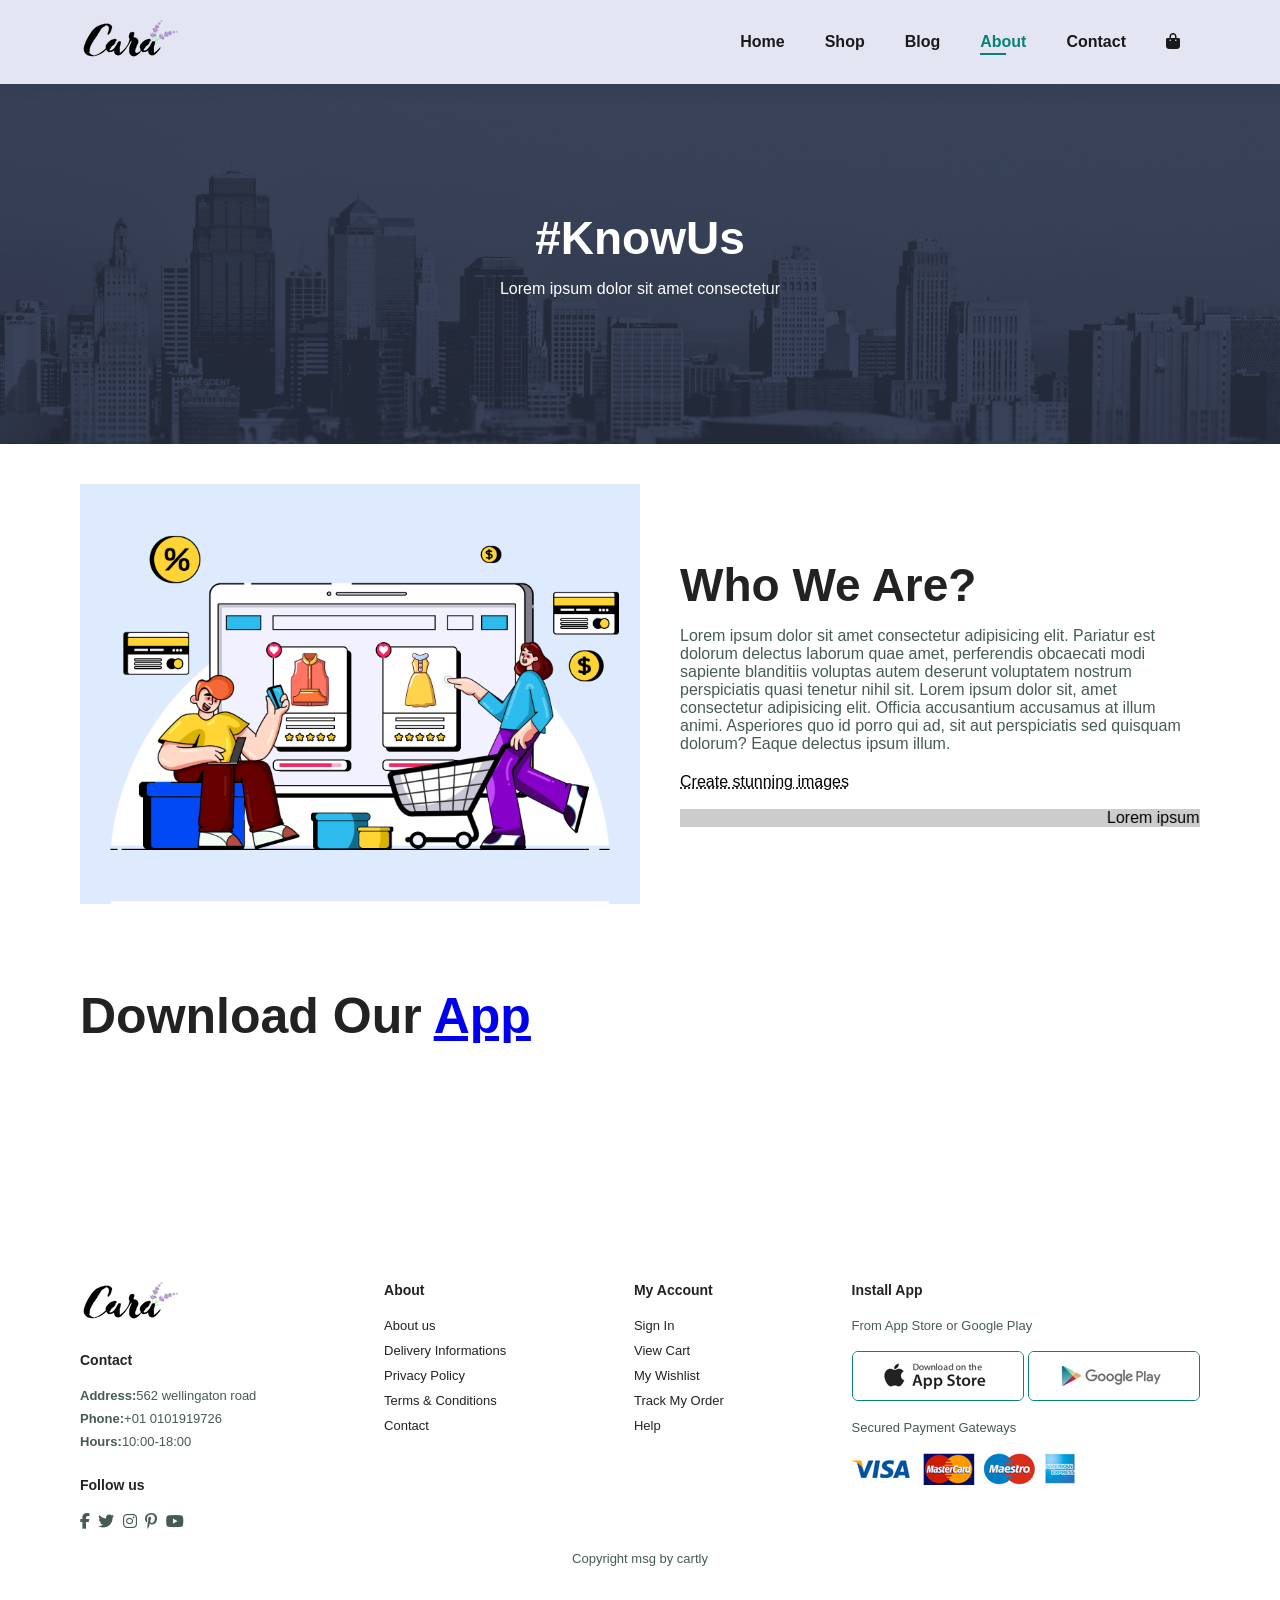
==== about.html @ cce4c206 "added about page first card and aligned it" ====
<!DOCTYPE html>
<html lang="en">
<head>
  <meta charset="UTF-8">
  <meta name="viewport" content="width=device-width, initial-scale=1.0">
  <title>Document</title>

<link rel="stylesheet" href="https://cdnjs.cloudflare.com/ajax/libs/font-awesome/6.5.2/css/all.min.css">

  <link rel="stylesheet" href="style.css">
  
</head>

<body>
  
 
  <section id="header">
    <a href="#"><img src="img/logo.png" class="logo"></a>

    <div>
      <ul id="navbar">
          <li><a href="index.html">Home</a></li>
          <li><a href="shop.html">Shop</a></li>
          <li><a href="blog.html">Blog</a></li>
          <li><a class="active" href="about.html">About</a></li>
          <li><a href="contact.html">Contact</a></li>
          <li id="lg-bag"><a href="cart.html"><i class="fa-solid fa-bag-shopping"></i></i></a></li>  
          <a href="#"><i id="close" class="fa fa-times"></i></i></a>
      </ul>
    </div>
    <div id="mobile">
     
      <a href="cart.html"><i class="fa-solid fa-bag-shopping"></i></i></a>
       <i id="bar" class="fas fa-outdent"></i>
    </div>
  </section>


  <section id="page-header" class="about-header">
    <h2>#KnowUs</h2>
    <p>Lorem ipsum dolor sit amet consectetur</p>
  </section>

  <section id="about-head" class="section-p1">
    <img src="img/about/a6.jpg">
    <div>
      <h2>Who We Are?</h2>
      <p>Lorem ipsum dolor sit amet consectetur adipisicing elit. Pariatur est dolorum delectus laborum quae amet, perferendis obcaecati modi sapiente blanditiis voluptas autem deserunt voluptatem nostrum perspiciatis quasi tenetur nihil sit. Lorem ipsum dolor sit, amet consectetur adipisicing elit. Officia accusantium accusamus at illum animi. Asperiores quo id porro qui ad, sit aut perspiciatis sed quisquam dolorum? Eaque delectus ipsum illum.</p>
      <abbr title="">Create stunning images</abbr>

      <br><br>
      <marquee bgcolor="#ccc" loop="-1" scrollamount="5" width="100%">Lorem ipsum dolor sit amet consectetur adipisicing elit.</marquee>
    </div>
  </section>

  <section id="about-app" class="section-p1">
    <h1>Download Our <a href="#">App</a></h1>
    <div class="video">
      <video src="img/about/1.mp4"></video>
    </div>
  </section>


  <footer class="section-p1">
    <div class="col">
      <img class="logo" src="img/logo.png" alt="">
      <h4>Contact</h4>
      <p><strong>Address:</strong>562 wellingaton road</p>
      <p><strong>Phone:</strong>+01  0101919726</p>
      <p><strong>Hours:</strong>10:00-18:00</p>
      <div class="follow">
        <h4>Follow us</h4>
        <div class="icon">
          <i class="fab fa-facebook-f"></i>
          <i class="fab fa-twitter"></i>
          <i class="fab fa-instagram"></i>
          <i class="fab fa-pinterest-p"></i>
          <i class="fab fa-youtube"></i>
        </div>
      </div>
    </div>

    <div class="col">
      <h4>About</h4>
      <a href="#">About us</a>
      <a href="#">Delivery Informations</a>
      <a href="#">Privacy Policy</a>
      <a href="#">Terms & Conditions</a>
      <a href="#">Contact</a>
    </div>

    <div class="col">
      <h4>My Account</h4>
      <a href="#">Sign In</a>
      <a href="#">View Cart</a>
      <a href="#">My Wishlist</a>
      <a href="#">Track My Order</a>
      <a href="#">Help</a>
    </div>

    <div class="col install">
      <h4>Install App</h4>
      <p>From App Store or Google Play</p>
      <div class="row">
        <img src="img/pay/app.jpg" alt="">
         <img src="img/pay/play.jpg" alt="">
      </div>
      <p>Secured Payment Gateways</p>
      <img src="img/pay/pay.png" alt="" >
    </div>

    <div class="copyright">
      <p>Copyright msg by cartly</p>
    </div>

  </footer>


  <script src="script.js"></script>

</body>

</html>
---- style.css ----
* {
  margin: 0;
  padding: 0;
  box-sizing: border-box;
  font-family: 'Spartan',sans-serif;
}

h1{
  font-size: 50px;
  line-height: 64px;
  color: #222;
}

h2{
  font-size: 46px;
  line-height: 54px;
  color: #222;
}

h4{
  font-size: 20px;
  color: #222;
}

h6{
  font-weight: 700;
  font-size: 12px;
}

p{
  font-size: 16px;
  color: #465b52;
  margin: 15px 0 20px 0;
}

.section-p1{
  padding: 40px 80px;
}

.section-m1{
  margin: 40px 0;
}

button.normal{
  font-size:14px ;
  font-weight: 600;
  padding:15px 30px ;
  color: #000;
  background-color: #fff;
  border-radius: 4px;
  cursor: pointer;
  border: none;
  outline: none;
  transition: 0.3s;
}

button.white{
  font-size:13px ;
  font-weight: 600;
  padding:11px 18px ;
  color: #fff;
  background-color: transparent;
  cursor: pointer;
  border: 1px solid #fff;
  outline: none;
  transition: 0.3s;
}

body{
  width: 100%;
}

/* header start */
#header{
  display: flex;
  align-items: center;
  justify-content: space-between;
  padding: 20px 80px;
  background: #E3E6F2;
  box-shadow: 0 5px 15px rgba(0, 0, 0,0.06);
  z-index: 999;
  position: sticky;
  top: 0;
  left: 0;
}

#navbar{
  display: flex;
  align-items: center;
  justify-content: center;
}

#navbar li{
  list-style: none;
  padding: 0 20px;
  position: relative;
}

#navbar li a{
  text-decoration: none;
  font-size: 16px;
  font-weight: 600;
  color: #1a1a1a;
  transition: 0.3s ease;
}

#navbar li a:hover,
#navbar li a.active {
  color: #088178;
}

#navbar li a.active::after,
#navbar li a:hover::after{
  content: "";
  width: 30%;
  height: 2px;
  background:#088178; 
  position: absolute;
  bottom: -4px;
  left: 20px;
} 

#mobile{
  display: none;
  align-items: center;
}

#close{
  display: none;
}

/*Home page*/

#hero{
  background-repeat: no-repeat;
  background-image: url(img/hero4.png);
  height: 90vh;
  width: 100%;
  background-position: top 25% right 0;
  background-size: cover;
  padding: 0 80px;
  display: flex;
  flex-direction: column;
  align-items: flex-start;
  justify-content: center;
}

#hero h4{
  padding-bottom: 15px;
}

#hero h1{
  color: #088178;
}

#hero button{
  background-image: url("img/button.png");
  background-color: transparent;
  color: #088178;
  border: 0;
  padding: 14px 80px 14px 65px;
  background-repeat: no-repeat;
  cursor: pointer;
  font-weight: 700;
  font-size:15px ;
}

#feature{
  display: flex;
  align-items: center;
  justify-content: space-between;
  flex-wrap: wrap;
}
.fe-box img{
  width: 150px;
}
#feature .fe-box{
  width: 180px;
  text-align: center;
  padding: 25px 15px;
  box-shadow: 20px 20px 34px rgba(0, 0, 0, 0.03);
  border:1px solid #cce7d0;
  border-radius: 4px;
  margin: 15px 0;
  transition: 0.3s;
}

#feature .fe-box:hover{
    box-shadow: 10px 10px 54px rgba(70, 62, 221, 0.1);
}  

#feature .fe-box img{
  width: 100%;
  margin-bottom: 10px;
}

#feature .fe-box h6{
  display: inline-block;
  padding: 9px 8px 6px 8px;
  line-height: 1;
  border-radius: 4px;
  color: #088178; 
  background-color: #fddde4;
}

#feature .fe-box:nth-child(2) h6{
  background-color: #cdebbc;
}

#feature .fe-box:nth-child(3) h6{
  background-color: #d1e8f2;
}

#feature .fe-box:nth-child(4) h6{
  background-color: #cdd4f8;
}

#feature .fe-box:nth-child(5) h6{
  background-color: #f6dbf6;
}

#feature .fe-box:nth-child(6) h6{
  background-color: #fff2e5;
}

#product1{
  text-align: center;
}

#product1 .pro-container{
  display: flex;
  justify-content: space-between;
  padding: 20px;
  flex-wrap: wrap;
}

#product1 .pro{
  width: 23%;
  min-width: 250px;
  padding: 10px 12px;
  border: 1px solid #cce7d0;
  border-radius: 25px;
  cursor: pointer;
  box-shadow: 20px 20px 30px rgba(0, 0, 0, 0.02);
  margin: 15px 0;
  transition: 0.2s ease;
  position: relative;
}

#product1 .pro:hover{
    box-shadow: 20px 20px 30px rgba(0, 0, 0, 0.06);
}

#product1 .pro img{
  width: 100%;
  border-radius: 20px;
}

#product1 .pro .des{
  text-align: start;
  padding:10px 0;
}

#product1 .pro .des span{
  color:#606063 ;
  font-size: 12px;
}

#product1 .pro .des h5{
  padding-top: 7px;
  color: #1a1a1a;
  font-size: 14px;
}

#product1 .pro .des i{
  font-size:12px ;
  color: rgb(243, 181, 25);
} 

#product1 .pro .des h4{
  padding-top: 7px;
  font-size: 15px;
  font-weight: 700;
  color: #088178;
}


#product1 .pro {
  position: relative;
}

#product1 .pro a.cart {
  width: 40px;
  height: 40px;
  line-height: 40px;
  text-align: center;
  border-radius: 50%;
  background-color: #e8f6ea;
  color: #088178;
  border: 1px solid #cce7d0;
  position: absolute;
  bottom: 20px;
  right: 10px;
  display: flex;
  align-items: center;
  justify-content: center;
  text-decoration: none;
}

#product1 .pro a.cart i {
  font-size: 16px;
  color: #088178;
}

#banner{
  display: flex;
  flex-direction: column;
  justify-content: center;
  align-items: center;
  text-align: center;
  background-image: url(img/banner/b2.jpg);
  width: 100%;
  height: 40vh;
  background-size: cover;
  background-position: center; 
}

#banner h4{
  color: #fff;
  font-size: 16px;
}

#banner h2{
  color: #fff;
  font-size: 30px;
  padding: 10px 0;
}

#banner h2 span{
  color: #ef3636;
}

#banner button:hover{
  background: #088178;
  color: #fff;
}

#sm-banner{
  display: flex;
  justify-content: space-between;
  flex-wrap: wrap;
}

#sm-banner .banner-box{
  display: flex;
  flex-direction: column;
  justify-content: center;
  align-items: flex-start;
  background-image: url(img/banner/b17.jpg);
  min-width:580px ;
  height: 50vh;
  background-size: cover;
  background-position: center;
  padding: 30px;
}

#sm-banner .banner-box2{
    background-image: url(img/banner/b10.jpg);
}

#sm-banner h4{
  color: #fff;
  font-size: 20px;
  font-weight: 300;
}

#sm-banner h2{
  color: #fff;
  font-size: 28px;
  font-weight:800;
}

#sm-banner span{
  color: #fff;
  font-size: 14px;
  font-weight: 500;
  padding-bottom: 15px;
}

#sm-banner .banner-box:hover button{
  background: #088178;
  border: 1px solid #088178;
}
#banner3{
  display: flex;
  justify-content: space-between;
  flex-wrap: wrap;
  padding: 0 80px;
}
#banner3 .banner-box{
  display: flex;
  flex-direction: column;
  justify-content: center;
  align-items: flex-start;
  background-image: url(img/banner/b7.jpg);
  min-width:30% ;
  height:30vh;
  background-size: cover;
  background-position: center;
  padding: 20px;
  margin-bottom: 20PX;
}

#banner3 .banner-box2{
    background-image: url(img/banner/b4.jpg);
}

#banner3 .banner-box3{
    background-image: url(img/banner/b18.jpg);
}

#banner3 h2{
  color: #fff;
  font-weight: 900;
  font-size: 22px;
}

#banner3 h3{
  color: #ec544e;
  font-weight: 800;
  font-size: 15px;
}

#newsletter{
  display: flex;
  justify-content: space-between;
  flex-wrap: wrap;
  align-items: center;
  background-image: url(img/banner/b14.png);
  background-repeat: no-repeat;
  background-position:20% 30% ;
  background-color: #041e42;
}

#newsletter h4{
  font-size:22px;
  font-weight: 700;
  color: #fff;
}

#newsletter p{
  font-size:14px;
  font-weight: 600;
  color: #818ea0;
}

#newsletter p span{
  color: #ffbd27;
}

#newsletter .form{
  display: flex;
  width: 40%;
}

#newsletter input{
  height: 3.125rem;
  padding: 0 1.25rem;
  font-size: 14px;
  width: 100%;
  border: 1px solid transparent;
  border-radius: 4px;
  outline: none;
  border-top-right-radius: 0;
  border-bottom-right-radius: 0;
}

#newsletter button{
  background-color: #088178;
  color: #fff;
  white-space: nowrap;
  border-top-left-radius: 0;
  border-bottom-left-radius: 0;
}

footer{
  display: flex;
  flex-wrap: wrap;
  justify-content: space-between;
}

footer .col{
  display: flex;
  flex-direction: column;
  align-items: flex-start;
  margin-bottom: 20px;
}


footer .logo{
  margin-bottom: 30px;
}

footer h4{
  font-size: 14px;
  padding-bottom: 20px;
}

footer p{
  font-size: 13px;
  margin: 0 0 8px 0;
}

footer a{
  font-size: 13px;
  text-decoration: none;
  color: #222;
  margin-bottom:10px;
}

footer .follow{
  margin-top: 20px;
}

footer .follow i{
  color: #465b52;
  padding-right: 4px;
  cursor: pointer;
}

footer .install .row img{
  border: 1px solid #088178;
  border-radius: 6px;
}

footer .install img{
  margin: 10px 0 15px 0;
}

footer .follow i:hover,
footer a:hover{
  color: #088178;
}

footer .copyright{
  width: 100%;
  text-align: center;
}


/*shop page*/

#page-header{
  background-image: url(img/banner/b1.jpg);
  width: 100%;
  height: 40vh;
  background-size: cover;
  display: flex;
  justify-content: center;
  text-align: center;
  flex-direction: column;
  padding: 14px;
}

#page-header h2,
#page-header p{
  color: #fff;
}


#pagination{
  text-align: center;
}

#pagination a{
  text-decoration: none;
  background-color: #088178;
  padding: 15px 20px;
  border-radius: 4px;
  color:#fff;
  font-weight: 600;
}

#pagination a i{
  font-size: 16px;
  font-weight: 600;
}


/*single product page*/

#prodetails{
  display: flex;
  margin-top: 20px;
}

#prodetails .single-pro-image{
  width: 40%;
  margin-right: 40px;
}


.small-img-group{
  display: flex;
  justify-content: space-between;
}

.small-img-col{
  flex-basis: 24%;
  cursor: pointer;
}

#prodetails .single-pro-details{
  width: 50%;
  padding-top: 30px;
}

#prodetails .single-pro-details h4{
  padding: 40px 0 20px 0;
}


#prodetails .single-pro-details h2{
  font-size: 26px;
}

#prodetails .single-pro-details select{
  display: block;
  padding: 5px 10px;
  margin-bottom: 10px;
}

#prodetails .single-pro-details input{
  width: 50px;
  height: 47px;
  padding-left: 10px;
  font-size: 16px;
  margin-right: 10px;
}

#prodetails .single-pro-details input:focus{
  outline: none;
}

#prodetails .single-pro-details button{
  background: #088178;
  color: #fff;
}

#prodetails .single-pro-details span{
  line-height: 25px;
}



/* blog page*/

#page-header.blog-header{
  background-image: url(img/banner/b19.jpg);
}

#blog{
  padding: 150px 150px 0 150px;
}

#blog .blog-box{
  display: flex;
  align-items: center;
  width: 100%;
  position: relative;
  padding-bottom: 90px;
}

#blog .blog-img{
  width: 50%;
  margin-right: 40px;
}

#blog img{
  width: 100%;
  height: 300px;
  object-fit: cover;
}

#blog .blog-details{
  width: 50%;
}

#blog .blog-details a{
  text-decoration: none;
  font-size: 11px;
  color: #000;
  font-weight: 700;
  position: relative;
  transition: 0.3s;
}

#blog .blog-details a::after{
  content: "";
  width: 50px;
  height: 1px;
  background-color: #000;
  position: absolute;
  top: 4px;
  right: -60px;
}

#blog .blog-details a:hover{
  color: #088178;
}

#blog .blog-details a:hover::after{
  background-color: #088178;
}

#blog .blog-box h1{
  position:absolute;
  top: -40px;
  left: 0;
  font-size: 70px;
  font-weight: 700;
  color: #c9cbce;
  z-index: -9;
}



/*about page*/

#page-header.about-header{
  background-image: url(img/about/banner.png);
}


#about-head{
  display: flex;
  align-items: center;
}
#about-head img{
  width: 50%;
  height: auto;
}

#about-head div{
  padding-left: 40px;
}












/*media*/

@media (max-width:799px) {

  .section-p1{
    padding: 40px 40px;
  }
  #navbar{
    display: flex;
    flex-direction: column;
    align-items: flex-start;
    justify-content: flex-start;
    position: fixed;
    top: 0;
    right: -300px;
    height: 100vh;
    width: 300px;
    background-color: #E3E6F2;
    box-shadow: 0 40px 60px rgba(0, 0, 0, 0.1);
    padding: 80px 0 0 10px;
    transition: 0.3s;
  }

  #navbar.active{
    right: 0px;
  }

  #navbar li{
    margin-bottom: 25px;
  }

  #mobile{
  display: flex;
  align-items: center;
}

#mobile i{
  color: #1a1a1a;
  font-size: 24px;
  padding-left: 20px;
}

#close{
  display: initial;
  position: absolute;
  top:30px;
  left: 30px;
  color: #222;
  font-size: 24px;
}

#lg-bag{
  display: none;
}

#hero {
    height: 70vh;
    background-position: top 30% right 30%;
    padding: 0 80px;
}

#feature {
    justify-content: center;
}

#feature .fe-box {
    margin: 15px 15px;
}

  #product1 .pro-container {
    justify-content: center;
  }

  #product1 .pro {
    margin: 15px;
}

  #banner {
    height: 20vh;
}

#sm-banner .banner-box {
    min-width: 100%;
    height: 30vh;
}

#banner3{
  padding: 0 40px;
}

#banner3 .banner-box {
    width: 28%;
}

#newsletter .form {
    width: 70%;
}
}


@media(max-width:477px) {
  .section-p1{
    padding: 20px;
  }
  #header{
    padding: 10px 30px;
  }
  h1{
    font-size: 38px;
  }

  #hero{
    padding: 0 20px;
    background-position: 55%;
  }
  #feature .fe-box {
    width: 155px;
    margin:0 0 15px 0;
}

  #feature{
    justify-content: space-between;
  }
    #product1 .pro {
   width: 100%;
}
  #banner {
    height: 40vh;
}

#sm-banner .banner-box {
    height: 40vh;
}
#sm-banner .banner-box2 {
    margin-top: 20px;
}
#banner3 {
    padding: 0 20px;
}
#banner3 .banner-box{
  width: 100%;
}

#newsletter .form{
  width: 100%;
}

#newsletter{
  padding: 40px 20px
}

footer .copyright{
  text-align: start;
}

/*single page*/

#prodetails {
    display: flex;
    flex-direction: column;
}

#prodetails .single-pro-image {
    width: 100%;
    margin-right: 0px;
}

#prodetails .single-pro-details {
    width: 100%;
}
 
   /*blog page*/

   #blog{
    padding: 100px 20px 0 20px;
   }

   #blog .blog-box{
    display: flex;
    flex-direction: column;
    align-items: flex-start;
   }

   #blog .blog-img{
    width: 100%;
    margin-right: 0;
    margin-bottom: 30px;
   }

   #blog .blog-details{
    width: 100%;
   }

}
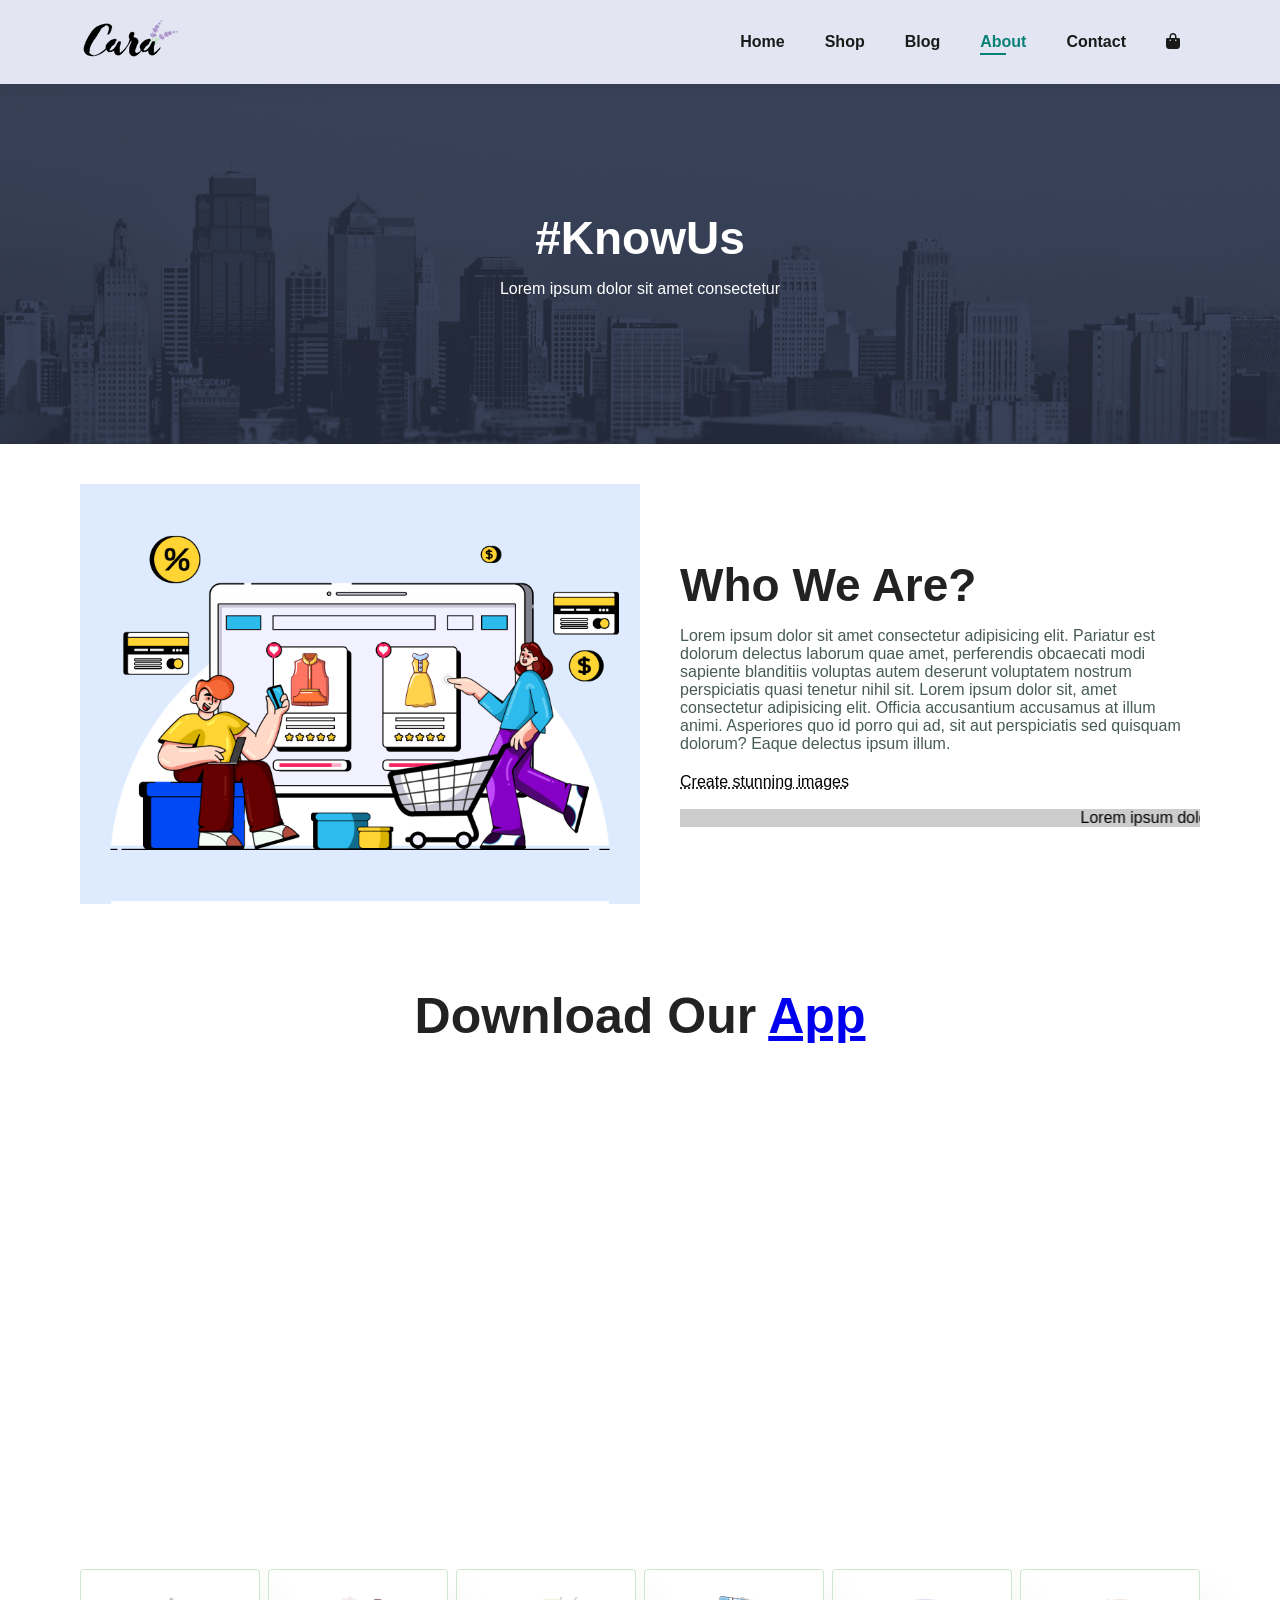
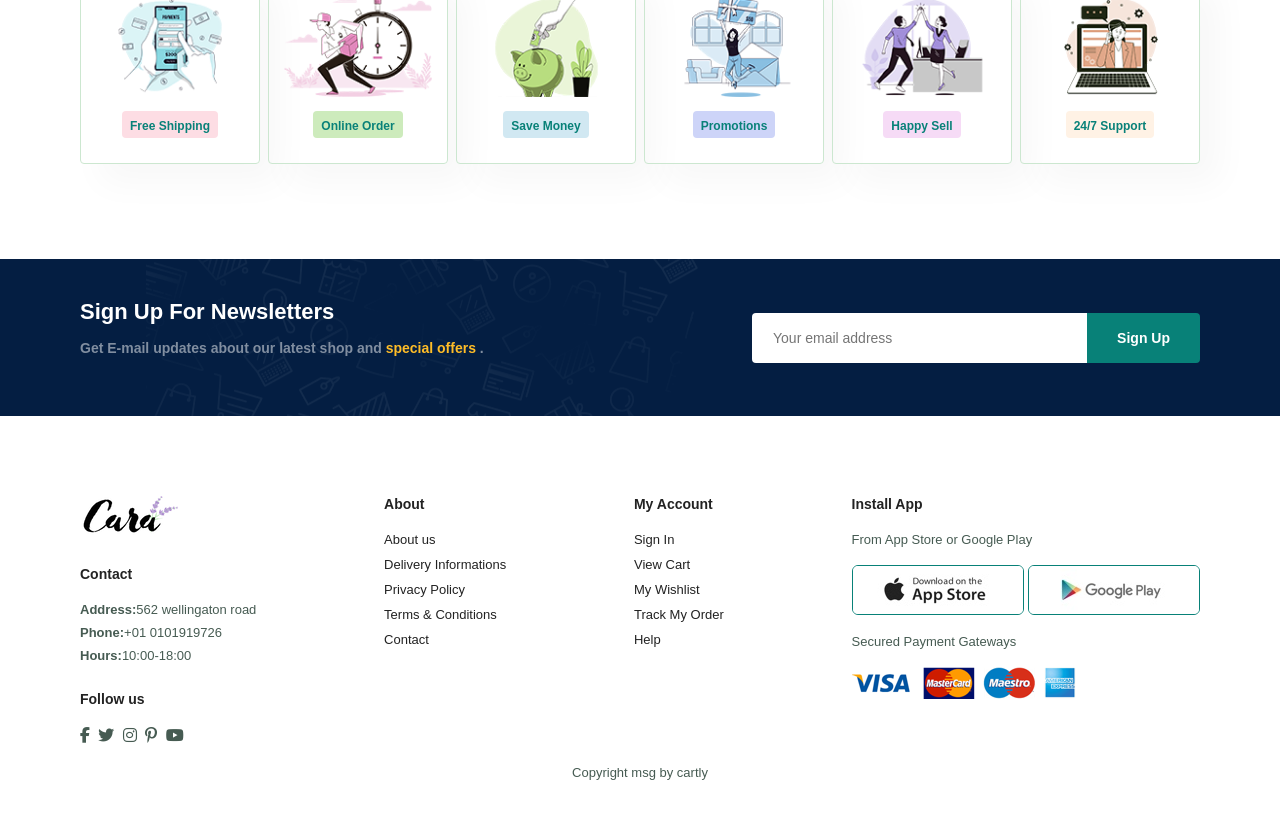
==== commit e0a553c9: "added two sections from index file and styled for smaller screens" ====
--- a/about.html
+++ b/about.html
@@ -56,9 +56,55 @@
   <section id="about-app" class="section-p1">
     <h1>Download Our <a href="#">App</a></h1>
     <div class="video">
-      <video src="img/about/1.mp4"></video>
+      <video autoplay muted loop src="img/about/1.mp4"></video>
     </div>
   </section>
+
+  
+  <section id="feature" class="section-p1">
+    <div class="fe-box">
+      <img src="img/features/f1.png" alt="">
+      <h6>Free Shipping</h6>
+    </div> 
+
+    <div class="fe-box">
+      <img src="img/features/f2.png" alt="">
+      <h6>Online Order</h6>
+    </div>
+
+    <div class="fe-box">
+      <img src="img/features/f3.png" alt="">
+      <h6>Save Money</h6>
+    </div>
+
+    <div class="fe-box">
+      <img src="img/features/f4.png" alt="">
+      <h6>Promotions</h6>
+    </div>
+
+    <div class="fe-box">
+      <img src="img/features/f5.png" alt="">
+      <h6>Happy Sell</h6>
+    </div>
+
+    <div class="fe-box">
+      <img src="img/features/f6.png" alt="">
+      <h6>24/7 Support</h6>
+    </div>
+  </section>
+
+
+    <section id="newsletter" class="section-p1 section-m1">
+    <div class="newstext">
+      <h4>Sign Up For Newsletters</h4>
+      <p>Get E-mail updates about our latest shop and <span>special offers</span> .</p>
+    </div>
+    <div class="form">
+      <input type="text" placeholder="Your email address">
+      <button class="normal">Sign Up</button>
+    </div>
+  </section>
+
 
 
   <footer class="section-p1">
--- a/style.css
+++ b/style.css
@@ -745,8 +745,21 @@
   padding-left: 40px;
 }
 
-
-
+#about-app{
+  text-align: center;
+}
+
+#about-app .video{
+  width: 70%;
+  height: 100%;
+  margin: 30px auto 0 auto;
+}
+
+#about-app .video video{
+  width: 100%;
+  height: 100%;
+  border-radius: 20px;
+}
 
 
 
@@ -949,4 +962,24 @@
     width: 100%;
    }
 
+   
+   /*about page*/
+
+   #about-head {
+    flex-direction: column;
+}
+
+  #about-head img {
+    width: 100%;
+    margin-bottom: 20px;
+  }
+
+  #about-head div {
+    padding-left: 0px;
+}
+
+#about-app .video {
+    width: 100%;
+}
+
 }
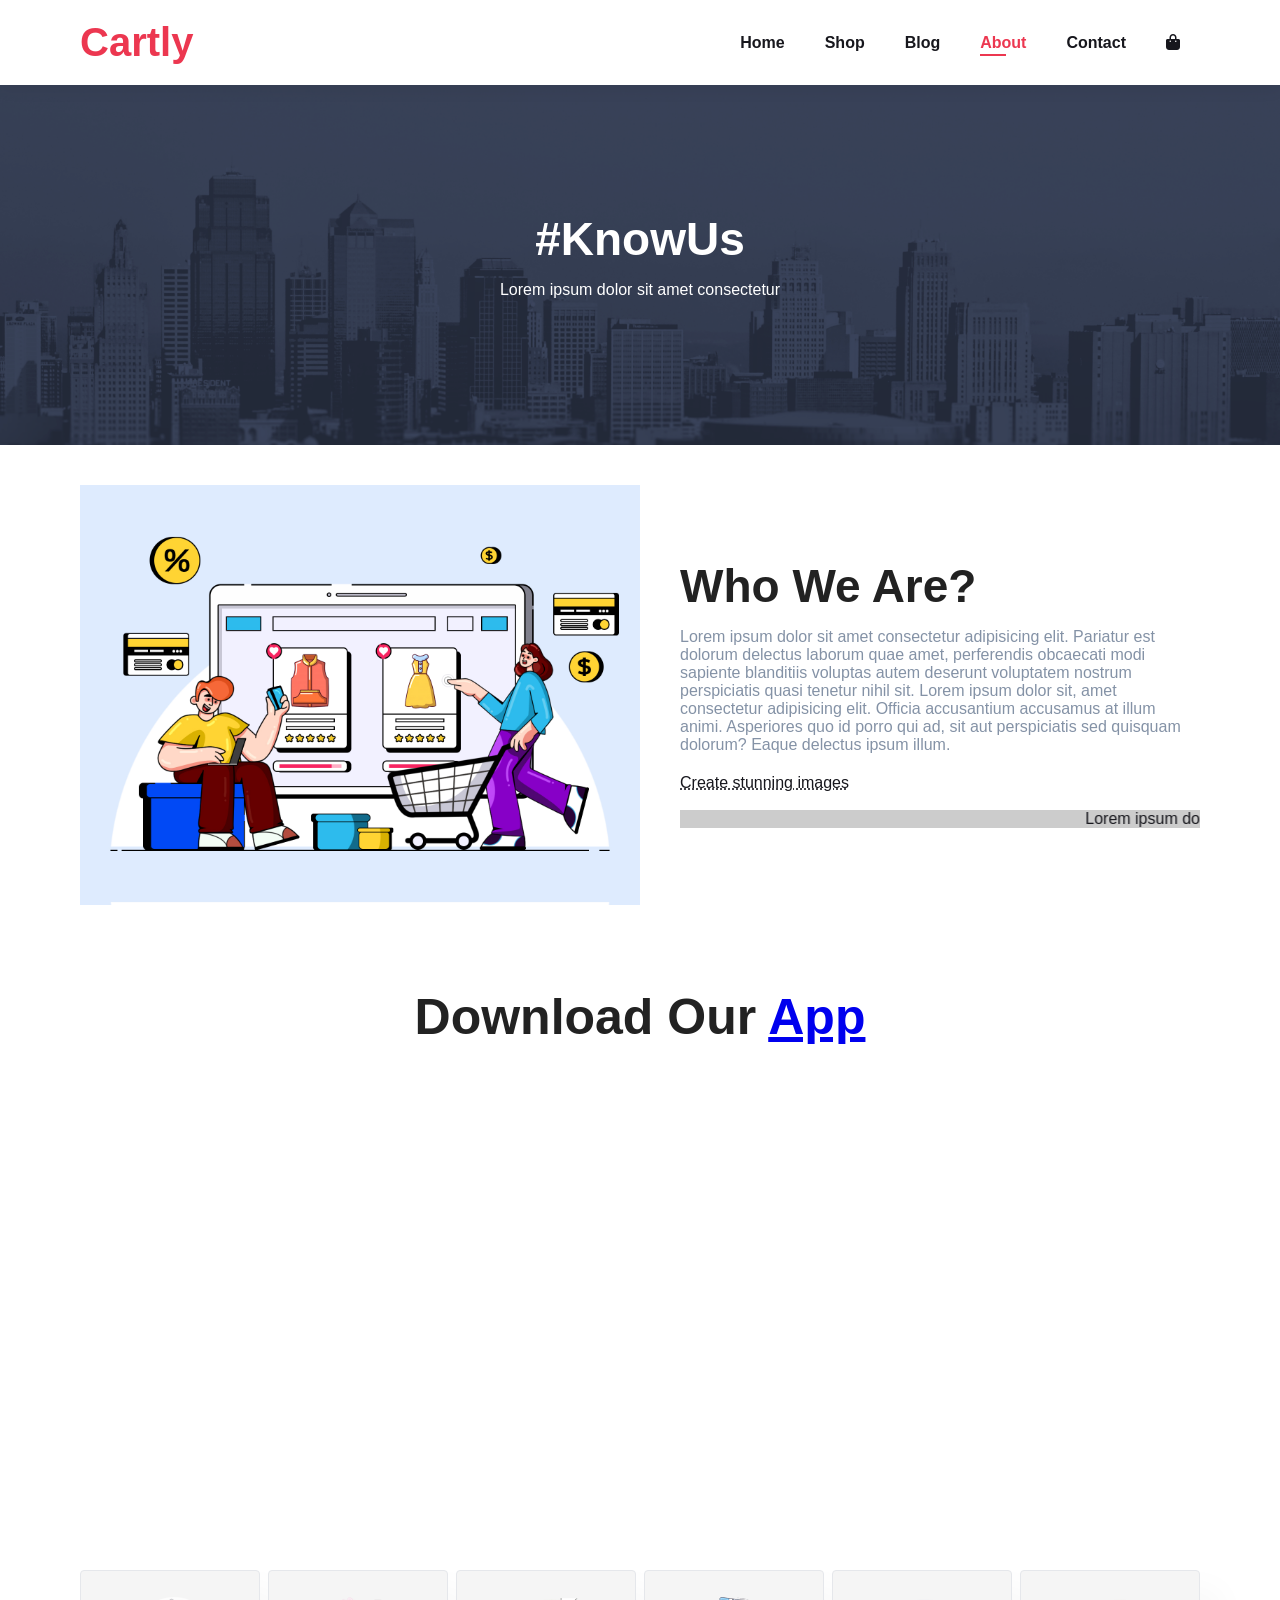
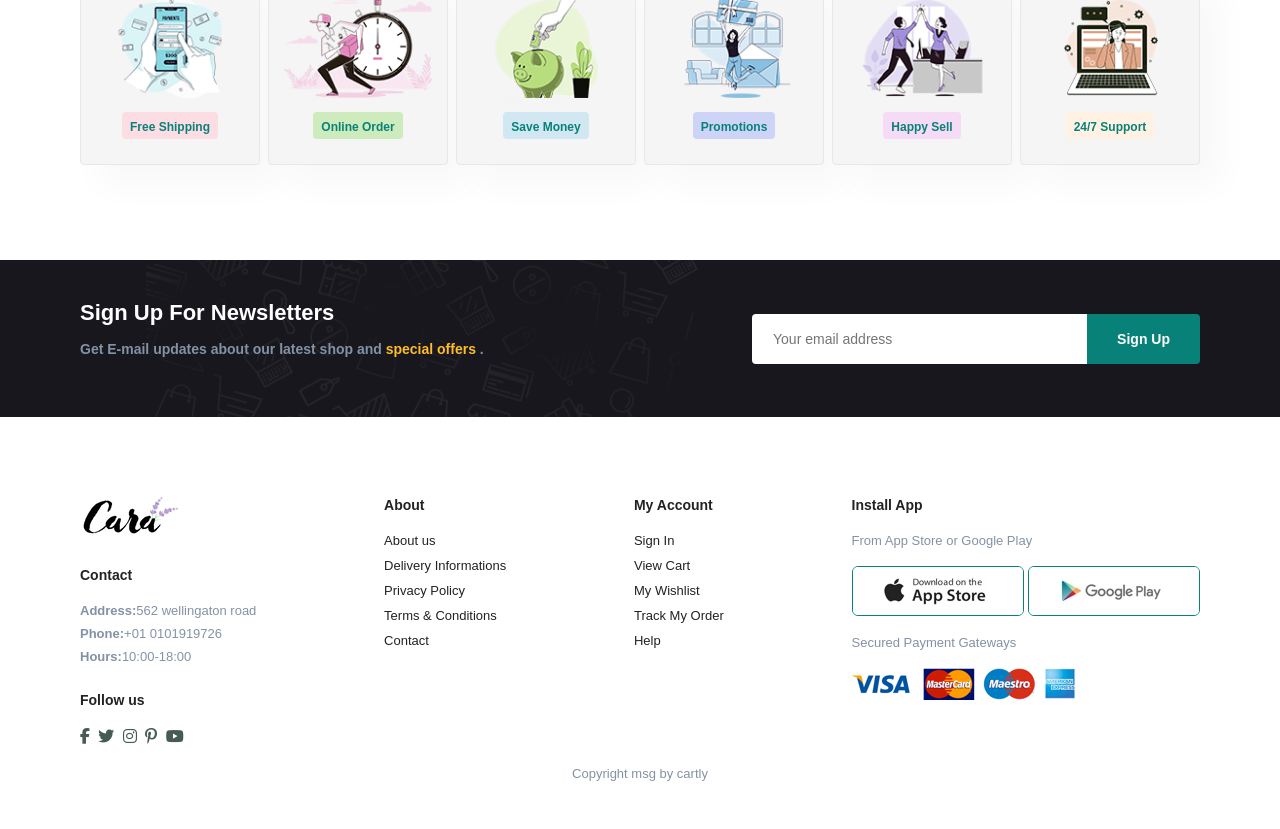
==== commit bcd3d804: "added new items to the cart and shop page" ====
--- a/about.html
+++ b/about.html
@@ -15,7 +15,7 @@
   
  
   <section id="header">
-    <a href="#"><img src="img/logo.png" class="logo"></a>
+    <a href="index.html" class="logo" >Cartly</a>
 
     <div>
       <ul id="navbar">
--- a/style.css
+++ b/style.css
@@ -1,8 +1,34 @@
+:root {
+    /* Brand colours */
+    --color-primary: #EC3750;
+    --color-secondary: #FF8C37;
+    --color-accent: #F1C40F;
+
+    /* Backgrounds */
+    --color-background: #FFFFFF;
+    --color-surface: #F5F5F5;
+
+    /* Text */
+    --color-text: #17171D;
+    --color-muted: #8492A6;
+
+    /* UI */
+    --color-border: #E5E7EB;
+    --color-button: #EC3750;
+    --color-button-hover: #D92D46;
+
+    /* Typography */
+    --font-main: 'Sora', sans-serif;
+}
+
 * {
   margin: 0;
   padding: 0;
   box-sizing: border-box;
-  font-family: 'Spartan',sans-serif;
+  font-family: var(--font-main);
+}
+h1,h2,h3,h4,h5,h6{
+  color: var(--color-text);
 }
 
 h1{
@@ -29,7 +55,7 @@
 
 p{
   font-size: 16px;
-  color: #465b52;
+  color: var(--color-muted);
   margin: 15px 0 20px 0;
 }
 
@@ -46,7 +72,7 @@
   font-weight: 600;
   padding:15px 30px ;
   color: #000;
-  background-color: #fff;
+  background-color: var(--color-button);
   border-radius: 4px;
   cursor: pointer;
   border: none;
@@ -68,6 +94,16 @@
 
 body{
   width: 100%;
+  font-family: var(--font-main);
+  background-color: var(--color-background);
+  color: var(--color-text);
+}
+
+.logo{
+  text-decoration: dotted;
+  font-size: 40px;
+  font-weight: 700;
+  color: var(--color-primary);
 }
 
 /* header start */
@@ -76,7 +112,7 @@
   align-items: center;
   justify-content: space-between;
   padding: 20px 80px;
-  background: #E3E6F2;
+  background: var(--color-background);
   box-shadow: 0 5px 15px rgba(0, 0, 0,0.06);
   z-index: 999;
   position: sticky;
@@ -100,13 +136,13 @@
   text-decoration: none;
   font-size: 16px;
   font-weight: 600;
-  color: #1a1a1a;
+  color:var(--color-text);
   transition: 0.3s ease;
 }
 
 #navbar li a:hover,
 #navbar li a.active {
-  color: #088178;
+  color: var(--color-primary);
 }
 
 #navbar li a.active::after,
@@ -114,7 +150,7 @@
   content: "";
   width: 30%;
   height: 2px;
-  background:#088178; 
+  background:var(--color-primary); 
   position: absolute;
   bottom: -4px;
   left: 20px;
@@ -143,6 +179,7 @@
   flex-direction: column;
   align-items: flex-start;
   justify-content: center;
+  color: var(--color-text);
 }
 
 #hero h4{
@@ -150,7 +187,7 @@
 }
 
 #hero h1{
-  color: #088178;
+  color: var(--color-primary);
 }
 
 #hero button{
@@ -179,13 +216,15 @@
   text-align: center;
   padding: 25px 15px;
   box-shadow: 20px 20px 34px rgba(0, 0, 0, 0.03);
-  border:1px solid #cce7d0;
+  border:1px solid var(--color-border);
   border-radius: 4px;
   margin: 15px 0;
   transition: 0.3s;
+  background-color: var(--color-surface);
 }
 
 #feature .fe-box:hover{
+  border-color: var(--color-primary);
     box-shadow: 10px 10px 54px rgba(70, 62, 221, 0.1);
 }  
 
@@ -238,21 +277,29 @@
   width: 23%;
   min-width: 250px;
   padding: 10px 12px;
-  border: 1px solid #cce7d0;
+  border: 1px solid var(--color-border);
   border-radius: 25px;
   cursor: pointer;
   box-shadow: 20px 20px 30px rgba(0, 0, 0, 0.02);
   margin: 15px 0;
   transition: 0.2s ease;
   position: relative;
+  background-color: var(--color-background);
 }
 
 #product1 .pro:hover{
+  transform: translateY(-5px);
     box-shadow: 20px 20px 30px rgba(0, 0, 0, 0.06);
 }
 
 #product1 .pro img{
   width: 100%;
+  height: 250px;
+  object-fit: contain;
+  display: block;
+  padding: 15px;
+  box-sizing: border-box;
+  background: #f5f5f5;
   border-radius: 20px;
 }
 
@@ -281,7 +328,7 @@
   padding-top: 7px;
   font-size: 15px;
   font-weight: 700;
-  color: #088178;
+  color: var(--color-primary);
 }
 
 
@@ -295,9 +342,9 @@
   line-height: 40px;
   text-align: center;
   border-radius: 50%;
-  background-color: #e8f6ea;
-  color: #088178;
-  border: 1px solid #cce7d0;
+  background-color: #f6e9e8;
+  color: var(--color-primary);
+  border: 1px solid #e7d2cc;
   position: absolute;
   bottom: 20px;
   right: 10px;
@@ -309,7 +356,7 @@
 
 #product1 .pro a.cart i {
   font-size: 16px;
-  color: #088178;
+  color: var(--color-primary);
 }
 
 #banner{
@@ -439,19 +486,19 @@
   background-image: url(img/banner/b14.png);
   background-repeat: no-repeat;
   background-position:20% 30% ;
-  background-color: #041e42;
+  background-color: var(--color-text);
 }
 
 #newsletter h4{
   font-size:22px;
   font-weight: 700;
-  color: #fff;
+  color: #ffffff;
 }
 
 #newsletter p{
   font-size:14px;
   font-weight: 600;
-  color: #818ea0;
+  color: var(--color-muted);
 }
 
 #newsletter p span{
@@ -487,6 +534,8 @@
   display: flex;
   flex-wrap: wrap;
   justify-content: space-between;
+  background-color: var(--color-background);
+  color: var(--color-text);
 }
 
 footer .col{
@@ -762,9 +811,241 @@
 }
 
 
-
-
-
+/*contact page*/
+
+#contact-details{
+  display: flex;
+  align-items: center;
+  justify-content: center;
+}
+
+#contact-details .details{
+  width: 40%;
+}
+
+#contact-details .details span,
+#form-details form span{
+  font-size: 12px;
+}
+
+#contact-details .details h2,
+#form-details form h2{
+  font-size: 26px;
+  line-height: 35px;
+  padding: 20px 0;
+}
+
+#contact-details .details h3{
+  font-size: 16px;
+  padding-bottom:15px;
+}
+
+#contact-details .details li{
+  list-style: none;
+  display: flex;
+  padding: 10px 0;
+}
+
+#contact-details .details li i{
+  font-size: 14px;
+  padding-right: 22px;
+}
+
+#contact-details .details li p{
+  margin: 0;
+  font-size: 14px;
+}
+
+#contact-details .map{
+  width:55%;
+  height: 400px;
+}
+
+#contact-details .map iframe{
+  height: 100%;
+  width: 100%; 
+}
+
+#form-details{
+  display: flex;
+  justify-content: space-between;
+  margin: 30px;
+  padding: 80px;
+  border: 1px solid #e1e1e1;
+}
+
+#form-details form{
+  width: 65%;
+  display: flex;
+  flex-direction: column;
+  align-items: flex-start;
+}
+
+
+#form-details form input,
+#form-details form textarea {
+  width: 100%;
+  padding: 12px 15px;
+  outline: none;
+  margin-bottom: 20px;
+  border: 1px solid #e1e1e1;
+}
+
+#form-details form button{
+  color: #fff;
+  background-color: #088178;
+}
+
+#form-details .people div{
+  padding-bottom: 25px;
+  display: flex;
+  align-items: flex-start;
+}
+
+#form-details .people div img{
+  width: 65px;
+  height: 65px;
+  object-fit: cover;
+  margin-right: 15px
+}
+
+#form-details .people div p{
+  margin: 0;
+  font-size: 13px;
+  line-height: 25px;
+}
+
+#form-details .people div p span{
+  display: block;
+  font-size: 16px;
+  font-weight: 600px;
+  color: #000;
+}
+
+
+
+
+/*cart page*/
+
+
+#cart{
+  overflow-x: auto;
+}
+
+#cart table{
+  width: 100%;
+  border-collapse: collapse;
+  table-layout: fixed;
+  white-space: nowrap;
+}
+
+#cart table img{
+  width: 70px;
+}
+
+#cart table td:nth-child(1){
+  width: 100px;
+  text-align: center;
+}
+
+#cart table td:nth-child(2){
+  width: 150px;
+  text-align: center;
+}
+
+#cart table td:nth-child(3){
+  width: 250px;
+  text-align: center;
+}
+
+#cart table td:nth-child(4),
+#cart table td:nth-child(5),
+#cart table td:nth-child(6){
+  width: 150px;
+  text-align: center;
+}
+
+#cart table td:nth-child(5) input{
+  width: 70px;
+  padding: 10px 5px 10px 15px;
+}
+
+
+#cart table thead{
+  border: 1px solid #e2e9e1;
+  border-left: none;
+  border-right: none;
+}
+
+
+#cart table thead td{
+  font-weight: 700;
+  text-transform: uppercase;
+  font-size: 13px;
+  padding: 18px 0;
+}
+
+
+#cart table tbody tr td{
+  padding-top: 15px;
+}
+
+#cart table tbody td{
+  font-size: 13px;
+}
+
+
+#cart-add{
+  display: flex;
+  flex-wrap: wrap;
+  justify-content: space-between;
+}
+
+#coupon{
+  width: 50%;
+  margin-bottom: 30px;
+}
+
+#coupon h3,
+#subtotal h3{
+  padding-bottom: 15px;
+}
+
+#coupon input{
+  padding: 10px 20px;
+  outline: none;
+  width: 60%;
+  margin-right: 10px;
+  border: 1px solid #e2e9e1;
+}
+
+
+#coupon button,
+#subtotal button{
+  background-color: #088178;
+  color: #fff;
+  padding: 12px 20px;
+}
+
+#subtotal{
+  width: 50%;
+  margin-bottom: 30px;
+  border: 1px solid #e2e9e1;
+  padding: 30px;
+}
+
+#subtotal table{
+  border-collapse: collapse;
+  width: 100%;
+  margin-bottom: 20px;
+}
+
+#subtotal table td{
+  width: 50%;
+  border: 1px solid #e2e9e1;
+  padding: 10px;
+  font-size: 13px;
+}
 
 
 
@@ -786,7 +1067,7 @@
     right: -300px;
     height: 100vh;
     width: 300px;
-    background-color: #E3E6F2;
+    background-color: var(--color-background);
     box-shadow: 0 40px 60px rgba(0, 0, 0, 0.1);
     padding: 80px 0 0 10px;
     transition: 0.3s;
@@ -806,7 +1087,7 @@
 }
 
 #mobile i{
-  color: #1a1a1a;
+  color: var(--color-text);
   font-size: 24px;
   padding-left: 20px;
 }
@@ -865,6 +1146,17 @@
 
 #newsletter .form {
     width: 70%;
+}
+
+
+/* contatct page*/
+
+#form-details{
+  padding: 40px;
+}
+
+#form-details form{
+ width: 50%;
 }
 }
 
@@ -982,4 +1274,44 @@
     width: 100%;
 }
 
+/*conatct page*/
+ #contact-details{
+  flex-direction: column;
+ }
+
+ #contact-details .details{
+  width: 100%;
+  margin-bottom: 30px;
+
+ }
+
+ #contact-details .map{
+  width: 100%   ;
+ }
+
+ #form-details{
+   margin: 10px;
+   padding: 30px 10px;
+   flex-wrap: wrap;
+ }
+
+ #form-details form{
+  width: 100%;
+  margin-bottom:30px ;
+ }
+
+
+ /*cart*/
+
+ #cart-add{
+  flex-direction: column;
+ }
+
+ #coupon{
+  width: 100%;
+ }
+ #subtotal{
+  width: 100%;
+  padding: 20px;
+ }
 }
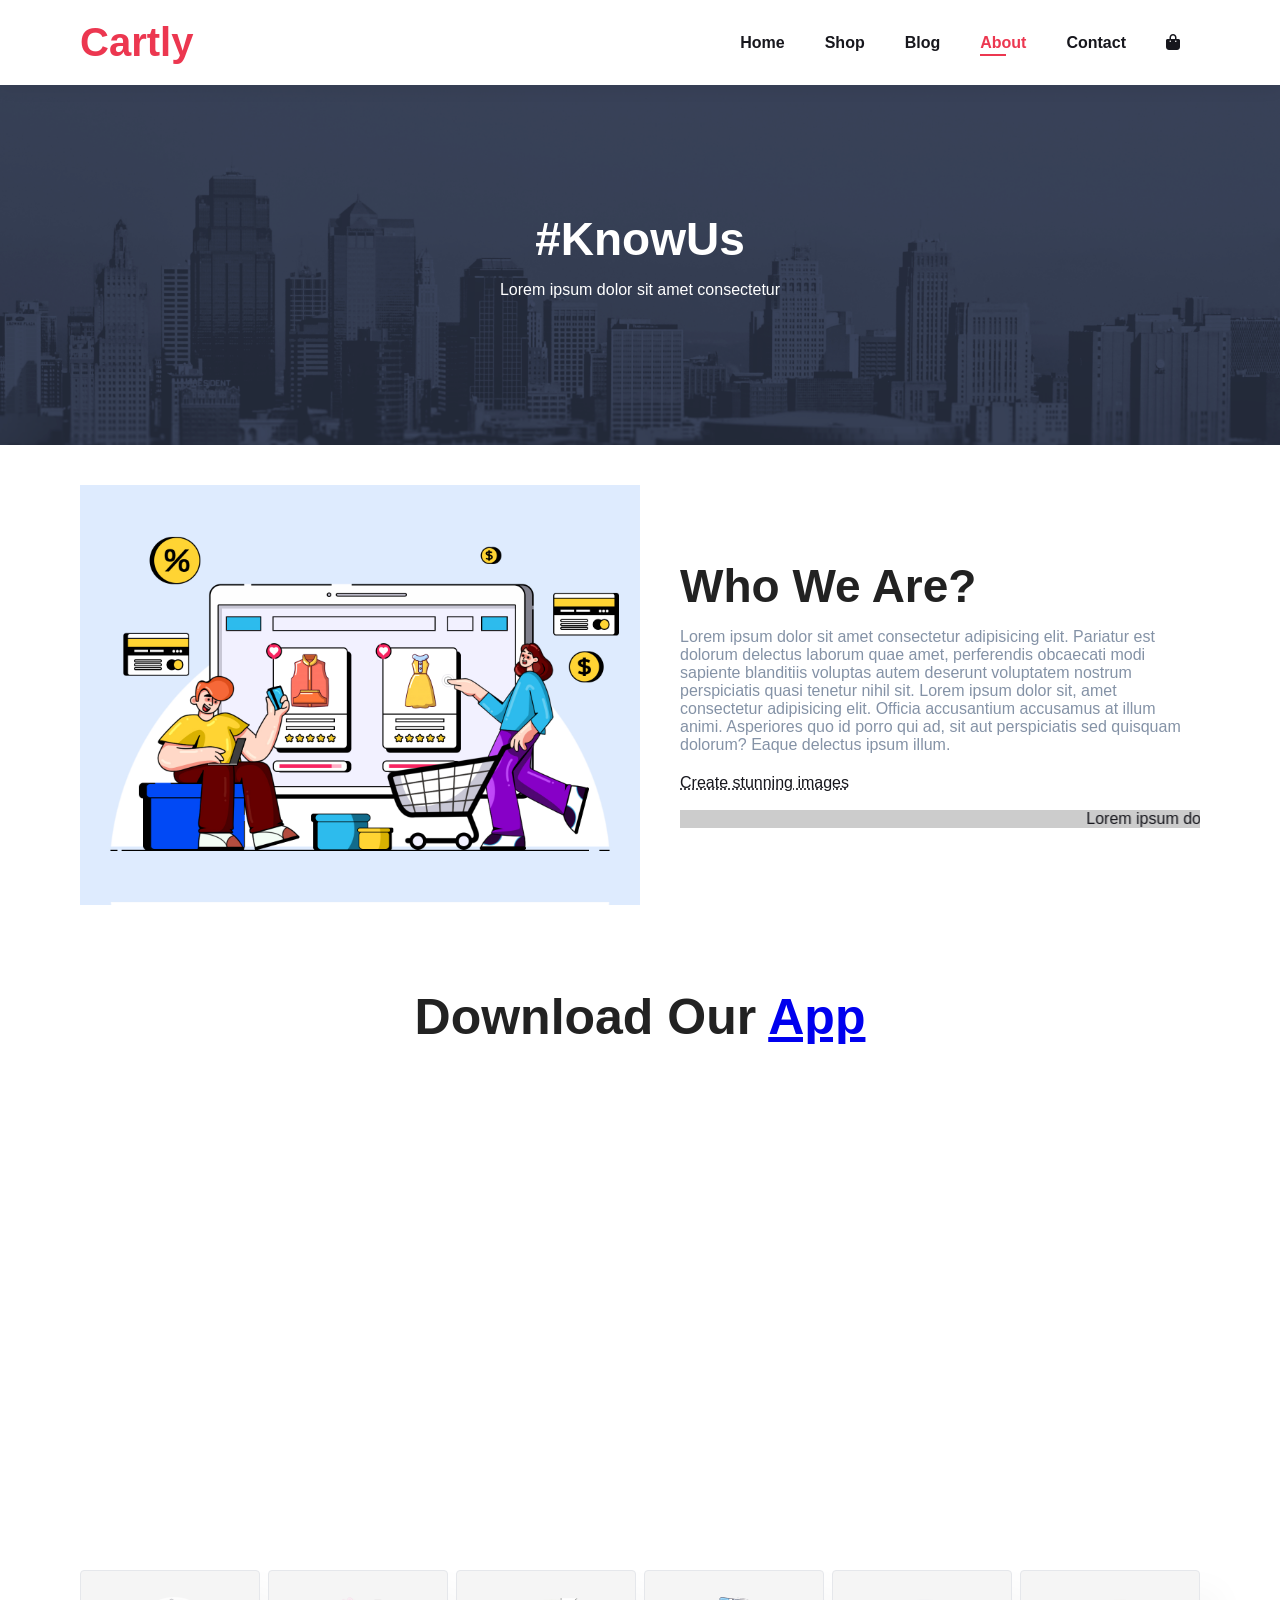
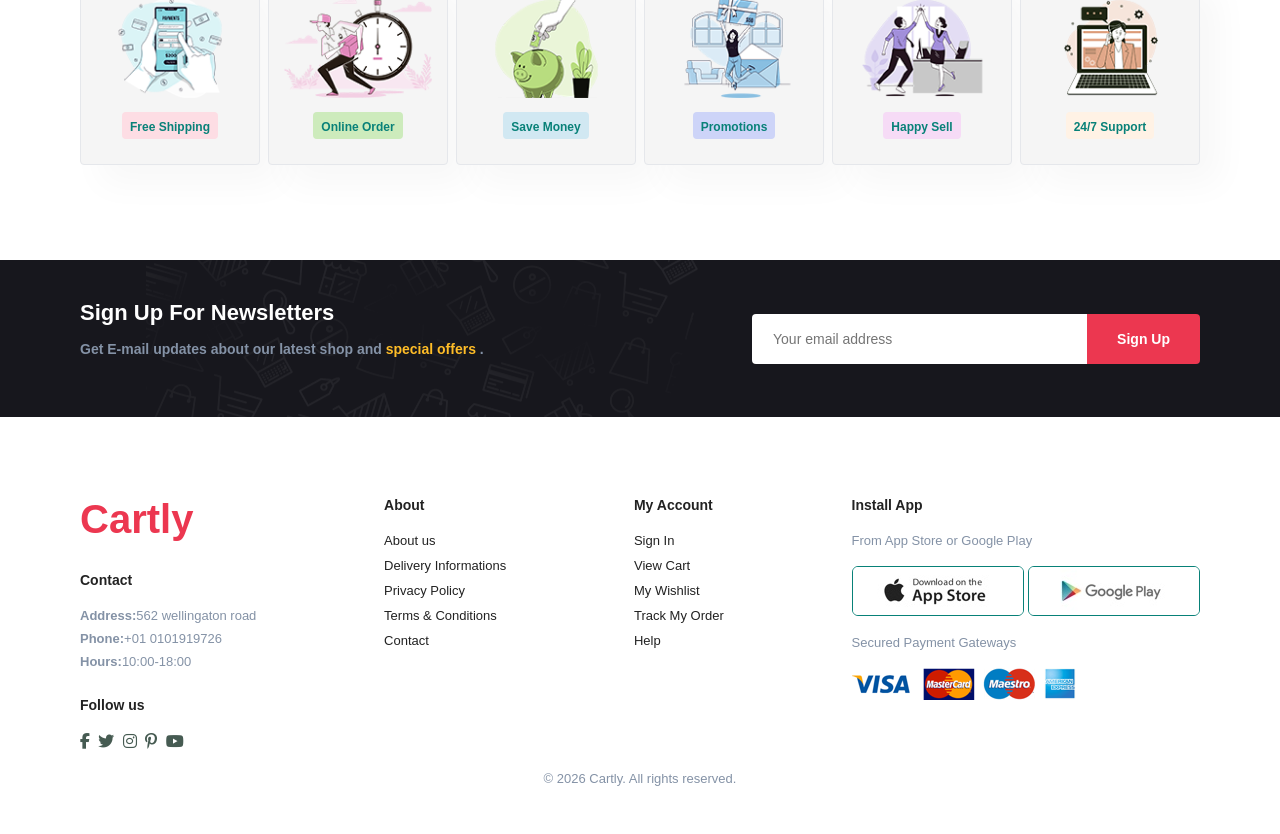
==== commit 550b73aa: "fixed typos added images added the newyork google map and fixed bottom banner" ====
--- a/about.html
+++ b/about.html
@@ -109,7 +109,7 @@
 
   <footer class="section-p1">
     <div class="col">
-      <img class="logo" src="img/logo.png" alt="">
+      <a href="index.html" class="logo" >Cartly</a>
       <h4>Contact</h4>
       <p><strong>Address:</strong>562 wellingaton road</p>
       <p><strong>Phone:</strong>+01  0101919726</p>
@@ -156,7 +156,7 @@
     </div>
 
     <div class="copyright">
-      <p>Copyright msg by cartly</p>
+      <p>© 2026 Cartly. All rights reserved.</p>
     </div>
 
   </footer>
--- a/style.css
+++ b/style.css
@@ -388,27 +388,30 @@
 }
 
 #banner button:hover{
-  background: #088178;
-  color: #fff;
+  background: var(--color-button-hover);
+  color: var(--color-text);
 }
 
 #sm-banner{
-  display: flex;
-  justify-content: space-between;
-  flex-wrap: wrap;
+  display: grid;
+  grid-template-columns: repeat(2, minmax(0, 1fr));
+  gap: 20px;
 }
 
 #sm-banner .banner-box{
+  width: 100%;
   display: flex;
   flex-direction: column;
   justify-content: center;
   align-items: flex-start;
   background-image: url(img/banner/b17.jpg);
-  min-width:580px ;
+  min-width:0;
+  min-height: 300px;
   height: 50vh;
   background-size: cover;
   background-position: center;
   padding: 30px;
+  overflow: hidden;
 }
 
 #sm-banner .banner-box2{
@@ -435,7 +438,7 @@
 }
 
 #sm-banner .banner-box:hover button{
-  background: #088178;
+  background: var(--color-button);
   border: 1px solid #088178;
 }
 #banner3{
@@ -523,7 +526,7 @@
 }
 
 #newsletter button{
-  background-color: #088178;
+  background-color: var(--color-button);
   color: #fff;
   white-space: nowrap;
   border-top-left-radius: 0;
@@ -893,7 +896,7 @@
 
 #form-details form button{
   color: #fff;
-  background-color: #088178;
+  background-color: var(--color-button);
 }
 
 #form-details .people div{
@@ -1022,7 +1025,7 @@
 
 #coupon button,
 #subtotal button{
-  background-color: #088178;
+  background-color: var(--color-button);
   color: #fff;
   padding: 12px 20px;
 }
@@ -1203,6 +1206,9 @@
 #banner3 .banner-box{
   width: 100%;
 }
+ #sm-banner {
+    grid-template-columns: 1fr;
+  }
 
 #newsletter .form{
   width: 100%;
